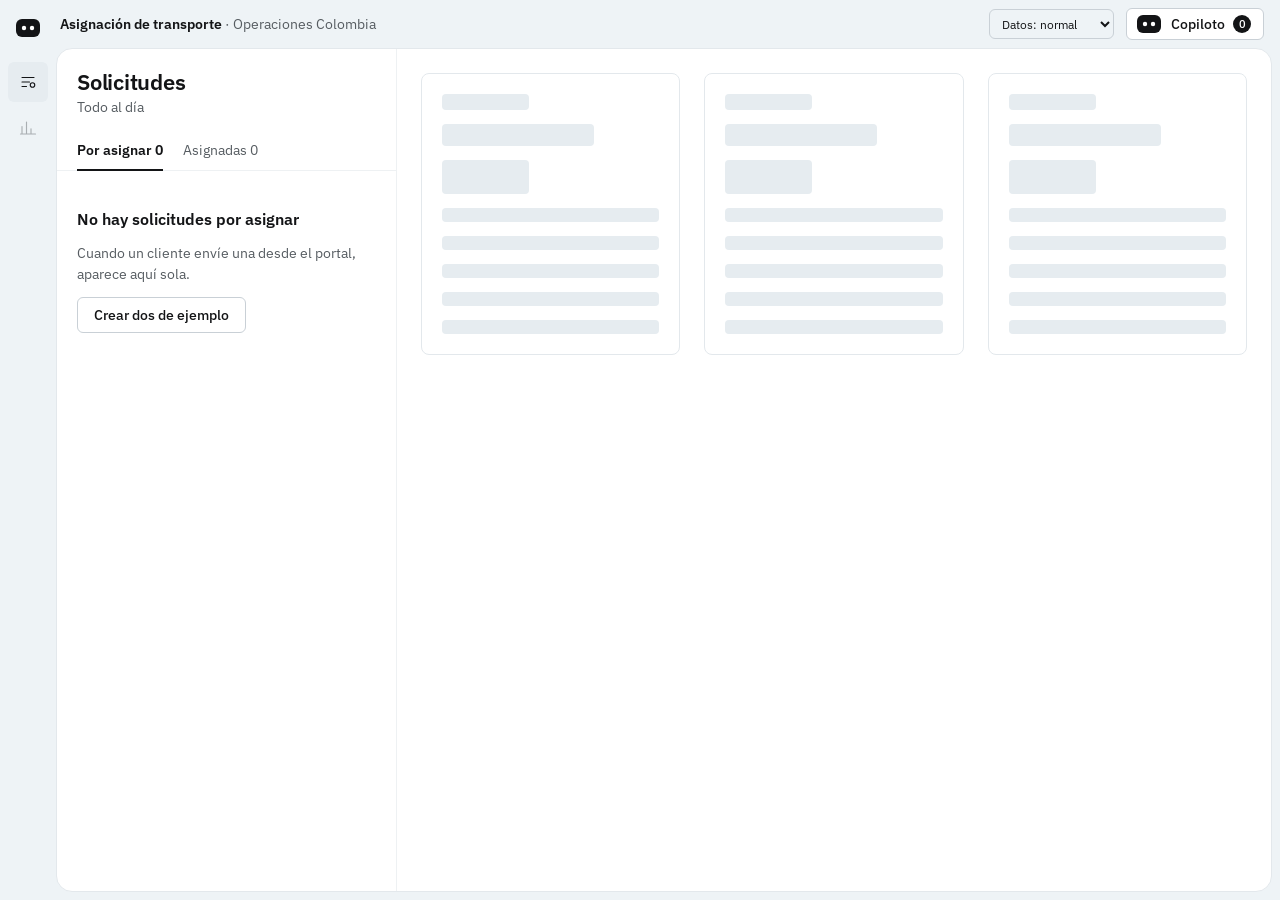
==== cosco_mvp/web/index.html @ 4a53ce40 "feat(dashboard+portal): portal del cliente, bandeja de solicitudes y dashboard rediseñado - Portal d" ====
<!doctype html>
<html lang="es">
<head>
<meta charset="utf-8">
<meta name="viewport" content="width=device-width, initial-scale=1">
<title>Asignación de transporte</title>
<link rel="preconnect" href="https://fonts.googleapis.com">
<link rel="preconnect" href="https://fonts.gstatic.com" crossorigin>
<link href="https://fonts.googleapis.com/css2?family=IBM+Plex+Sans:wght@400;500;600&display=swap" rel="stylesheet">
<link rel="stylesheet" href="css/app.css">
</head>
<body>
<div class="app">
  <nav class="rail" aria-label="Pantallas">
    <svg class="mark" width="28" height="28" viewBox="0 0 28 28" role="img" aria-label="Copiloto de asignación">
      <rect x="2" y="5" width="24" height="18" rx="6" fill="#131416"/><circle cx="10" cy="14" r="2.2" fill="#fff"/><circle cx="18" cy="14" r="2.2" fill="#fff"/>
    </svg>
    <a href="/" data-tip="Solicitudes" aria-label="Solicitudes" aria-current="page">
      <svg viewBox="0 0 24 24"><path d="M4 6h16M4 12h10M4 18h6"/><circle cx="18" cy="16" r="3"/></svg></a>
    <a href="#" data-tip="Gerencia (siguiente entrega)" aria-label="Gerencia, siguiente entrega" aria-disabled="true" tabindex="-1" style="opacity:.45;pointer-events:none">
      <svg viewBox="0 0 24 24"><path d="M4 20V10M10 20V4M16 20v-7M22 20H2"/></svg></a>
  </nav>

  <div class="main">
    <header class="topbar">
      <span class="crumb"><strong>Asignación de transporte</strong> · Operaciones Colombia</span>
      <span class="grow"></span>
      <label class="sr-only" for="estado-datos">Estado de los datos</label>
      <select id="estado-datos" title="Para probar cómo se ve cada estado">
        <option value="normal">Datos: normal</option><option value="cargando">Datos: cargando</option>
        <option value="vacio">Datos: vacío</option><option value="error">Datos: error</option>
      </select>
      <button class="copiloto-btn" id="abrir-copiloto" aria-expanded="false" aria-controls="panel-copiloto">
        <svg class="av" width="22" height="22" data-estado="reposo" viewBox="0 0 28 28" aria-hidden="true"><rect class="cuerpo" x="2" y="5" width="24" height="18" rx="6"/><circle class="dos" cx="10" cy="14" r="2.2"/><circle class="dos" cx="18" cy="14" r="2.2"/></svg>
        Copiloto <span class="dot-n" id="n-alertas" hidden>0</span>
      </button>
    </header>
    <div class="sheet" id="sheet" data-vista="lista">
      <section class="lista" aria-label="Solicitudes" id="lista"></section>
      <main class="detalle" id="detalle" aria-live="polite"></main>
    </div>
  </div>
</div>

<div class="scrim" id="scrim"></div>
<aside class="cajon" id="cajon" aria-label="Detalle de la opción" data-open="false"></aside>

<aside class="panel-copiloto" id="panel-copiloto" aria-label="Copiloto" data-open="false">
  <div class="pc-head">
    <svg class="av" id="av-panel" data-estado="reposo" viewBox="0 0 28 28" aria-hidden="true"><rect class="cuerpo" x="2" y="5" width="24" height="18" rx="6"/><circle cx="10" cy="14" r="2.2"/><circle cx="18" cy="14" r="2.2"/><circle class="tres" cx="14" cy="14" r="2.2"/></svg>
    <div><h2>Copiloto</h2><div class="sub" id="av-estado-txt">En reposo. Explica y simula; no asigna.</div></div>
    <button class="x" id="cerrar-copiloto" aria-label="Cerrar Copiloto"><svg viewBox="0 0 16 16" width="14" height="14" aria-hidden="true" fill="none" stroke="currentColor" stroke-width="1.6" stroke-linecap="round"><path d="M3 3l10 10M13 3L3 13"/></svg></button>
  </div>
  <div class="pc-body" id="pc-body"></div>
  <div class="pc-foot">
    <div class="preguntas" id="pc-sugeridas"></div>
    <form id="pc-form"><input type="text" id="pc-input" placeholder="Pregunta o pega el correo del cliente" aria-label="Pregunta al Copiloto" autocomplete="off"><button class="btn primary" type="submit">Enviar</button></form>
  </div>
</aside>

<dialog id="dlg-elegir">
  <form method="dialog" id="form-elegir">
    <h2 id="elegir-titulo">Elegir proveedor</h2>
    <p class="muted" id="elegir-resumen"></p>
    <div><label for="elegir-motivo">Motivo <span id="elegir-oblig"></span></label>
    <textarea id="elegir-motivo" rows="3"></textarea></div>
    <div class="err" id="elegir-err" role="alert"></div>
    <div class="dialog-btns"><button class="btn" type="button" id="elegir-cancelar">Cancelar</button><button class="btn primary" type="submit" id="elegir-ok">Confirmar asignación</button></div>
  </form>
</dialog>

<script type="module" src="js/main.js"></script>
</body>
</html>
---- cosco_mvp/web/css/app.css ----
/* Dashboard del equipo logístico · "framed sheet" (tokens.css).
   Rejilla: riel 56 | hoja inset 8 a derecha y abajo. Dentro de la hoja: lista 340 | detalle fluido.
   Detalle: un solo gutter de 24; las 3 opciones son repeat(3, 1fr), así 3 x w + 2 x 24 = ancho del detalle. */
@import url("tokens.css");
.pasos li[data-estado="actual"] i { box-shadow: none; width: 12px; height: 12px; }

.app { display: grid; grid-template-columns: 56px minmax(0, 1fr); height: 100vh; overflow: hidden; }
.rail { display: flex; flex-direction: column; align-items: center; padding: 14px 0; gap: 6px; }
.rail .mark { margin-bottom: 14px; }
.rail a { width: 40px; height: 40px; display: grid; place-items: center; border-radius: var(--radius-control); color: var(--muted); position: relative; }
.rail a:hover { background: var(--active); color: var(--text); }
.rail a[aria-current="page"] { background: var(--active); color: var(--text); }
.rail a svg { width: 18px; height: 18px; stroke: currentColor; fill: none; stroke-width: 1.5; stroke-linecap: round; stroke-linejoin: round; }
.rail a::after { content: attr(data-tip); position: absolute; left: 48px; background: var(--text); color: #fff; font-size: 12px; padding: 4px 8px; border-radius: 4px; white-space: nowrap; opacity: 0; pointer-events: none; transition: opacity 120ms; z-index: 50; }
.rail a:hover::after, .rail a:focus-visible::after { opacity: 1; }
.rail .push { margin-top: auto; }

.main { display: grid; grid-template-rows: 48px minmax(0, 1fr); min-width: 0; padding-right: 8px; padding-bottom: 8px; }
.topbar { display: flex; align-items: center; gap: 12px; padding: 0 8px 0 4px; }
.topbar .crumb { color: var(--muted); }
.topbar .crumb strong { color: var(--text); font-weight: 600; }
.topbar .grow { flex: 1; }
.topbar select { width: auto; height: 30px; font-size: 12px; padding: 0 8px; background: transparent; }
.copiloto-btn { display: inline-flex; align-items: center; gap: 8px; height: 32px; padding: 0 12px 0 8px; border: 1px solid var(--control); border-radius: var(--radius-control); background: var(--surface); font-weight: 500; }
.copiloto-btn:hover { background: var(--raised); }
.dot-n { min-width: 18px; height: 18px; padding: 0 5px; border-radius: 9px; background: var(--text); color: #fff; font-size: 11px; font-weight: 500; display: grid; place-items: center; }

.sheet { background: var(--surface); border: 1px solid var(--border); border-radius: var(--radius-sheet); display: grid; grid-template-columns: 340px minmax(0, 1fr); overflow: hidden; min-height: 0; }

/* ---------- lista de solicitudes ---------- */
.lista { border-right: 1px solid var(--rule); display: grid; grid-template-rows: auto minmax(0, 1fr); min-height: 0; }
.lista-head { padding: 20px 20px 0; }
.lista-head h2 { font-size: 22px; font-weight: 600; letter-spacing: -0.01em; line-height: 1.2; }
.lista-head p { color: var(--muted); margin-top: 2px; }
.tabs { display: flex; gap: 20px; border-bottom: 1px solid var(--rule); margin-top: 14px; padding: 0 20px; }
.tabs button { background: none; border: 0; border-bottom: 2px solid transparent; padding: 8px 0; margin-bottom: -1px; color: var(--muted); }
.tabs button[aria-selected="true"] { color: var(--text); font-weight: 600; border-bottom-color: var(--text); }
.filas { overflow-y: auto; padding: 4px 0 12px; }
.fila-sol {
  display: grid; gap: 2px; width: 100%; text-align: left; padding: 14px 20px; border: 0; background: none; border-left: 2px solid transparent; position: relative;
}
.fila-sol:hover { background: var(--raised); }
.fila-sol[aria-current="true"] { background: var(--active); border-left-color: var(--accent); }
.fila-sol .l1 { display: flex; justify-content: space-between; gap: 8px; font-weight: 600; }
.fila-sol .l1 time { font-weight: 400; color: var(--faint); font-size: 12px; white-space: nowrap; }
.fila-sol .l2 { color: var(--muted); font-size: 13px; white-space: nowrap; overflow: hidden; text-overflow: ellipsis; }
.fila-sol .l3 { display: flex; gap: 8px; align-items: center; margin-top: 4px; font-size: 12px; color: var(--faint); }
.marca { display: inline-flex; align-items: center; gap: 6px; font-size: 12px; font-weight: 500; }
.marca i { width: 8px; height: 8px; border-radius: 50%; background: var(--control); display: block; }
.marca[data-e="Recibida"] i { background: var(--accent); }
.marca[data-e="Recibida"] { color: var(--accent-deep); }
.marca[data-e="En análisis"] i { background: var(--faint); }
.marca[data-e="Asignada"] i { background: var(--ok); }
.marca[data-e="Asignada"] { color: var(--ok); }
.nueva { background: var(--accent); color: #fff; font-size: 11px; font-weight: 500; padding: 0 7px; border-radius: 9px; }
.lista-vacia { padding: 32px 20px; display: grid; gap: 12px; justify-items: start; color: var(--muted); }
.lista-vacia h2 { font-size: 16px; color: var(--text); font-weight: 600; }

/* ---------- detalle ---------- */
.detalle { overflow-y: auto; min-width: 0; }
.detalle-in { padding: 24px; display: grid; grid-template-columns: minmax(0, 1fr); gap: var(--gap); align-content: start; max-width: 1180px; }
.d-head { display: flex; justify-content: space-between; gap: 16px; align-items: flex-start; flex-wrap: wrap; }
.d-head .crumb { color: var(--muted); font-size: 14px; }
.d-head h1 { font-size: 22px; font-weight: 600; letter-spacing: -0.01em; line-height: 1.25; margin-top: 2px; }
.hechos { display: flex; gap: 6px 20px; flex-wrap: wrap; color: var(--muted); }
.hechos b { color: var(--text); font-weight: 500; }
.hallazgo { font-size: 16px; line-height: 1.5; max-width: 74ch; }
.hallazgo strong { font-weight: 600; }

.aviso { display: flex; gap: 16px; align-items: center; justify-content: space-between; padding: 12px 16px; border-radius: var(--radius); background: var(--accent-tint); flex-wrap: wrap; }
.aviso.ok { background: var(--ok-bg); }

.cards { display: grid; grid-template-columns: repeat(3, minmax(0, 1fr)); gap: var(--gap); align-items: stretch; }
.card { background: var(--surface); border: 1px solid var(--border); border-radius: var(--radius); display: grid; grid-template-rows: subgrid; grid-row: span 5; row-gap: 0; min-width: 0; }
.card[data-reco="true"] { border-color: var(--accent); box-shadow: inset 0 0 0 1px var(--accent); }
.card[data-sel="true"] { background: var(--accent-tint); }
.c-top { padding: 20px 20px 0; display: grid; gap: 4px; align-content: start; }
.c-est { display: flex; align-items: center; gap: 8px; font-size: 13px; font-weight: 600; color: var(--muted); }
.c-est svg { width: 18px; height: 18px; stroke: currentColor; fill: none; stroke-width: 1.6; stroke-linecap: round; stroke-linejoin: round; }
.c-reco { margin-left: auto; font-size: 12px; font-weight: 500; color: var(--accent-deep); background: var(--accent-tint); padding: 1px 10px; border-radius: 11px; }
.c-prov { font-size: 18px; font-weight: 600; line-height: 1.3; margin-top: 6px; }
.c-exito { padding: 8px 20px 0; display: flex; align-items: baseline; gap: 12px; flex-wrap: wrap; }
.c-exito .big { font-size: 36px; letter-spacing: -0.02em; line-height: 1.1; }
.c-exito .big small { font-size: 14px; color: var(--muted); letter-spacing: 0; margin-left: 4px; }
.c-num { padding: 16px 20px 0; display: grid; gap: 8px; align-content: start; }
.c-num div { display: flex; justify-content: space-between; gap: 12px; }
.c-num span { color: var(--muted); }
.c-num b { font-weight: 500; text-align: right; }
.c-num b small { font-weight: 400; color: var(--faint); }
.c-razon { padding: 16px 20px 0; display: grid; gap: 8px; align-content: start; }
.c-razon p { font-size: 13px; line-height: 1.45; }
.c-razon p span { color: var(--muted); display: block; font-size: 12px; margin-bottom: 1px; }
.c-acc { padding: 20px; display: flex; gap: 8px; align-content: end; align-items: end; }
.c-acc .btn { flex: 1; }

/* ---------- desplegables ---------- */
.mas { display: grid; gap: 8px; }
details.d { border: 1px solid var(--border); border-radius: var(--radius); background: var(--surface); }
details.d > summary { list-style: none; padding: 14px 20px; display: flex; justify-content: space-between; align-items: center; gap: 12px; cursor: pointer; font-weight: 500; }
details.d > summary::-webkit-details-marker { display: none; }
details.d > summary::after { content: ""; width: 8px; height: 8px; border-right: 1.5px solid var(--muted); border-bottom: 1.5px solid var(--muted); transform: rotate(45deg); margin-top: -4px; transition: transform 150ms var(--ease); flex: none; }
details.d[open] > summary::after { transform: rotate(-135deg); margin-top: 4px; }
details.d > summary:hover { background: var(--raised); border-radius: var(--radius); }
details.d > summary .sub { color: var(--muted); font-weight: 400; margin-left: 8px; }
.d-body { padding: 4px 20px 20px; display: grid; gap: 16px; }
.campos { display: grid; grid-template-columns: repeat(auto-fit, minmax(150px, 1fr)); gap: 16px; }
.campos > div { display: grid; gap: 6px; align-content: start; }
.criterios { display: grid; gap: 12px; }
.criterios .fila { display: flex; gap: 8px; flex-wrap: wrap; align-items: center; }
.criterios .lbl { width: 140px; flex: none; font-size: 13px; color: var(--muted); }
.chip { display: inline-flex; align-items: center; gap: 8px; height: 32px; padding: 0 12px; border-radius: 16px; border: 1px solid var(--control); background: var(--surface); }
.chip:hover { background: var(--raised); }
.chip[data-estado="prefiero"] { background: var(--accent-tint); border-color: var(--accent); }
.chip[data-estado="exijo"] { background: var(--text); border-color: var(--text); color: #fff; }
.chip .estado { font-size: 12px; opacity: .8; }
.chip.fijo { background: var(--raised); border-style: dashed; cursor: default; color: var(--muted); }
.chip.fijo svg { width: 12px; height: 12px; stroke: currentColor; fill: none; stroke-width: 1.6; }
.chip.excluido { background: var(--bad-bg); border-color: transparent; color: var(--bad); }
.param { width: 120px; height: 32px; }
.pesos-line { display: flex; height: 8px; border-radius: 4px; overflow: hidden; gap: 2px; width: 100%; max-width: 360px; }
.pesos-line i { display: block; background: var(--accent); }
.explica { font-size: 13px; color: var(--muted); border-left: 2px solid var(--control); padding-left: 12px; }

.descartados { list-style: none; padding: 0; display: grid; }
.descartados li { display: grid; grid-template-columns: 220px 130px 1fr; gap: 12px; padding: 10px 0; border-top: 1px solid var(--rule); align-items: baseline; }
.descartados li:first-child { border-top: 0; }
.etapa { font-size: 12px; color: var(--muted); }

.tabla { width: 100%; border-collapse: collapse; }
.tabla th { text-align: left; font-weight: 400; font-size: 12px; color: var(--muted); padding: 8px 12px 8px 0; }
.tabla td { padding: 10px 12px 10px 0; border-top: 1px solid var(--rule); vertical-align: top; }
.tabla th.r, .tabla td.r { text-align: right; padding-right: 0; padding-left: 12px; }

.contrib { display: grid; gap: 12px; }
.contrib .fila { display: grid; grid-template-columns: 170px 1fr; gap: 12px; align-items: center; }
.contrib .k { color: var(--muted); font-size: 13px; }
.barras { display: grid; gap: 4px; }
.barra { display: grid; grid-template-columns: 1fr 44px; gap: 8px; align-items: center; }
.barra .track { height: 8px; background: var(--active); border-radius: 4px; overflow: hidden; display: block; }
.barra .fill { display: block; height: 100%; background: var(--accent); }
.barra[data-i="1"] .fill { background: var(--faint); }
.barra[data-i="2"] .fill { background: var(--control); }
.barra .n { text-align: right; font-size: 12px; }
.leyenda { display: flex; gap: 16px; font-size: 12px; color: var(--muted); flex-wrap: wrap; }
.leyenda i { display: inline-block; width: 10px; height: 10px; border-radius: 2px; margin-right: 6px; vertical-align: -1px; }
.dif { display: grid; gap: 6px; }
.dif .d { display: grid; grid-template-columns: 170px 1fr 70px; gap: 12px; align-items: center; font-size: 13px; }
.dif .eje { position: relative; height: 8px; background: var(--active); border-radius: 4px; }
.dif .eje::before { content: ""; position: absolute; left: 50%; top: -2px; bottom: -2px; width: 1px; background: var(--muted); }
.dif .eje i { position: absolute; top: 0; height: 100%; background: var(--text); border-radius: 2px; }
.dos { display: grid; grid-template-columns: 1fr 1fr; gap: var(--gap); align-items: start; }
.scatter text { font: 11px var(--font); fill: var(--muted); }
.scatter .pt-lbl { fill: var(--text); }
.carta { width: 100%; height: auto; display: block; }
.carta text { font: 11px var(--font); fill: var(--muted); }
.fuera-lbl { font-weight: 500; fill: var(--bad) !important; }
.kv { display: grid; grid-template-columns: 1fr auto; gap: 6px 16px; }
.kv dt { color: var(--muted); } .kv dd { margin: 0; text-align: right; }
.lista-simple { padding-left: 18px; margin: 0; } .lista-simple li { margin: 3px 0; }
.sub-h { font-size: 14px; font-weight: 600; margin-bottom: 6px; }

.vacio { padding: 56px 24px; display: grid; gap: 8px; justify-items: center; text-align: center; color: var(--muted); }
.vacio h1, .vacio h2, .vacio h3 { font-size: 18px; font-weight: 600; color: var(--text); }
.sk { background: var(--active); border-radius: 4px; animation: sk 1.2s ease-in-out infinite; }
@keyframes sk { 0%, 100% { opacity: .5; } 50% { opacity: 1; } }
.card.sk-card { padding: 20px; display: grid; gap: 14px; align-content: start; grid-template-rows: none; grid-row: auto; }

/* ---------- cajón de detalle de una opción ---------- */
.cajon { position: fixed; top: 0; right: 0; bottom: 0; width: min(560px, 100vw); background: var(--surface); border-left: 1px solid var(--border); z-index: 40; display: none; grid-template-rows: auto minmax(0, 1fr) auto; }
.cajon[data-open="true"] { display: grid; }
.cajon-head { padding: 20px 24px 16px; border-bottom: 1px solid var(--rule); display: flex; justify-content: space-between; gap: 16px; align-items: flex-start; }
.cajon-head h2 { font-size: 20px; font-weight: 600; line-height: 1.25; }
.cajon-body { overflow-y: auto; padding: 8px 24px 24px; display: grid; gap: 24px; align-content: start; }
.cajon-foot { padding: 16px 24px; border-top: 1px solid var(--rule); display: flex; gap: 8px; justify-content: flex-end; }
.cajon h3 { font-size: 14px; font-weight: 600; margin: 16px 0 8px; }
.factores { list-style: none; padding: 0; }
.factores li { display: grid; grid-template-columns: 160px 1fr; gap: 12px; padding: 10px 0; border-top: 1px solid var(--rule); }
.factores li:first-child { border-top: 0; }
.factores .k { color: var(--muted); }
.factores .sub { display: block; font-size: 12px; color: var(--faint); }
.dato-inc { font-size: 11px; background: var(--warn-bg); color: var(--warn); padding: 0 6px; border-radius: 3px; margin-left: 6px; white-space: nowrap; }
.medidor { display: flex; gap: 3px; margin-top: 4px; }
.medidor i { width: 12px; height: 8px; border-radius: 2px; background: var(--active); }
.medidor i.on { background: var(--faint); }
.medidor i.pide { background: var(--accent); }
.scrim { position: fixed; inset: 0; background: rgba(19, 20, 22, .28); z-index: 35; display: none; }
.scrim[data-open="true"] { display: block; }

/* ---------- Copiloto ---------- */
.panel-copiloto { position: fixed; top: 0; right: 0; bottom: 0; width: 400px; max-width: 100vw; background: var(--surface); border-left: 1px solid var(--border); display: none; grid-template-rows: auto minmax(0, 1fr) auto; z-index: 45; }
.panel-copiloto[data-open="true"] { display: grid; }
.pc-head { display: flex; align-items: center; gap: 12px; padding: 16px 20px; border-bottom: 1px solid var(--rule); }
.pc-head h2 { font-size: 16px; font-weight: 600; }
.pc-head .sub { font-size: 12px; color: var(--muted); }
.pc-head .x { margin-left: auto; background: none; border: 0; width: 32px; height: 32px; border-radius: 6px; color: var(--muted); display: grid; place-items: center; }
.pc-head .x:hover { background: var(--active); }
.pc-body { overflow: auto; padding: 16px 20px; display: grid; gap: 16px; align-content: start; }
.msg { display: grid; gap: 6px; }
.msg.yo { justify-items: end; }
.msg.yo p { background: var(--active); padding: 8px 12px; border-radius: 12px 12px 2px 12px; max-width: 90%; }
.msg .fuente { font-size: 12px; color: var(--muted); }
.msg .nota { font-size: 12px; color: var(--accent-deep); }
.msg .accion { justify-self: start; }
.pc-foot { border-top: 1px solid var(--rule); padding: 12px 20px 16px; display: grid; gap: 10px; }
.pc-foot form { display: flex; gap: 8px; }
.preguntas { display: flex; flex-wrap: wrap; gap: 6px; }
.preg { height: 28px; padding: 0 12px; border-radius: 14px; border: 1px solid var(--control); background: var(--surface); font-size: 12px; display: inline-flex; align-items: center; gap: 6px; }
.preg:hover { background: var(--raised); }
.chips-fuente { display: grid; gap: 8px; }
.chips-fuente div { display: flex; gap: 10px; align-items: baseline; font-size: 13px; }
.chips-fuente .chipf { background: var(--active); padding: 0 10px; border-radius: 10px; font-size: 12px; white-space: nowrap; }
.chips-fuente q { color: var(--muted); font-size: 12px; }
.av { width: 28px; height: 28px; flex: none; }
.av rect.cuerpo { fill: var(--text); }
.av circle { fill: #fff; transition: transform 200ms var(--ease); }
.av .tres { display: none; }
.av[data-estado="pensando"] .dos { display: none; }
.av[data-estado="pensando"] .tres { display: inline; }
.av[data-estado="pensando"] circle { animation: pulso 1s infinite; }
.av[data-estado="alerta"] rect.cuerpo { fill: var(--warn); }
.av[data-estado="no_sabe"] rect.cuerpo { fill: var(--faint); }
.av[data-estado="no_sabe"] circle { transform: translateY(2px); }
@keyframes pulso { 0%, 100% { opacity: .35; } 50% { opacity: 1; } }

dialog { border: 1px solid var(--border); border-radius: 12px; padding: 0; width: min(520px, calc(100vw - 32px)); color: var(--text); }
dialog::backdrop { background: rgba(19, 20, 22, .35); }
dialog form { padding: 24px; display: grid; gap: 14px; }
dialog h2 { font-size: 20px; font-weight: 600; }
.err { color: var(--bad); font-size: 13px; min-height: 18px; }
.dialog-btns { display: flex; justify-content: flex-end; gap: 8px; }

/* ---------- pantallas angostas: una región a la vez ---------- */
.volver { display: none; }
@media (max-width: 1100px) {
  .cards { grid-template-columns: 1fr; }
  .card { grid-row: auto; grid-template-rows: none; }
  .dos { grid-template-columns: 1fr; }
}
@media (max-width: 860px) {
  .app { grid-template-columns: 1fr; }
  .rail { display: none; }
  .main { padding: 0; }
  .sheet { grid-template-columns: minmax(0, 1fr); border-radius: 0; border-left: 0; border-right: 0; }
  .sheet[data-vista="detalle"] .lista, .sheet[data-vista="lista"] .detalle { display: none; }
  .volver { display: inline-flex; }
  .detalle-in { padding: 20px; }
  .topbar { padding: 0 16px; }
  .topbar .crumb { overflow: hidden; text-overflow: ellipsis; white-space: nowrap; min-width: 0; flex: 1; }
  .topbar .grow { display: none; }
  .topbar select { max-width: 112px; }
  .descartados li { grid-template-columns: 1fr; gap: 2px; }
  .contrib .fila, .dif .d, .factores li { grid-template-columns: 1fr; gap: 4px; }
  .criterios .lbl { width: 100%; }
}
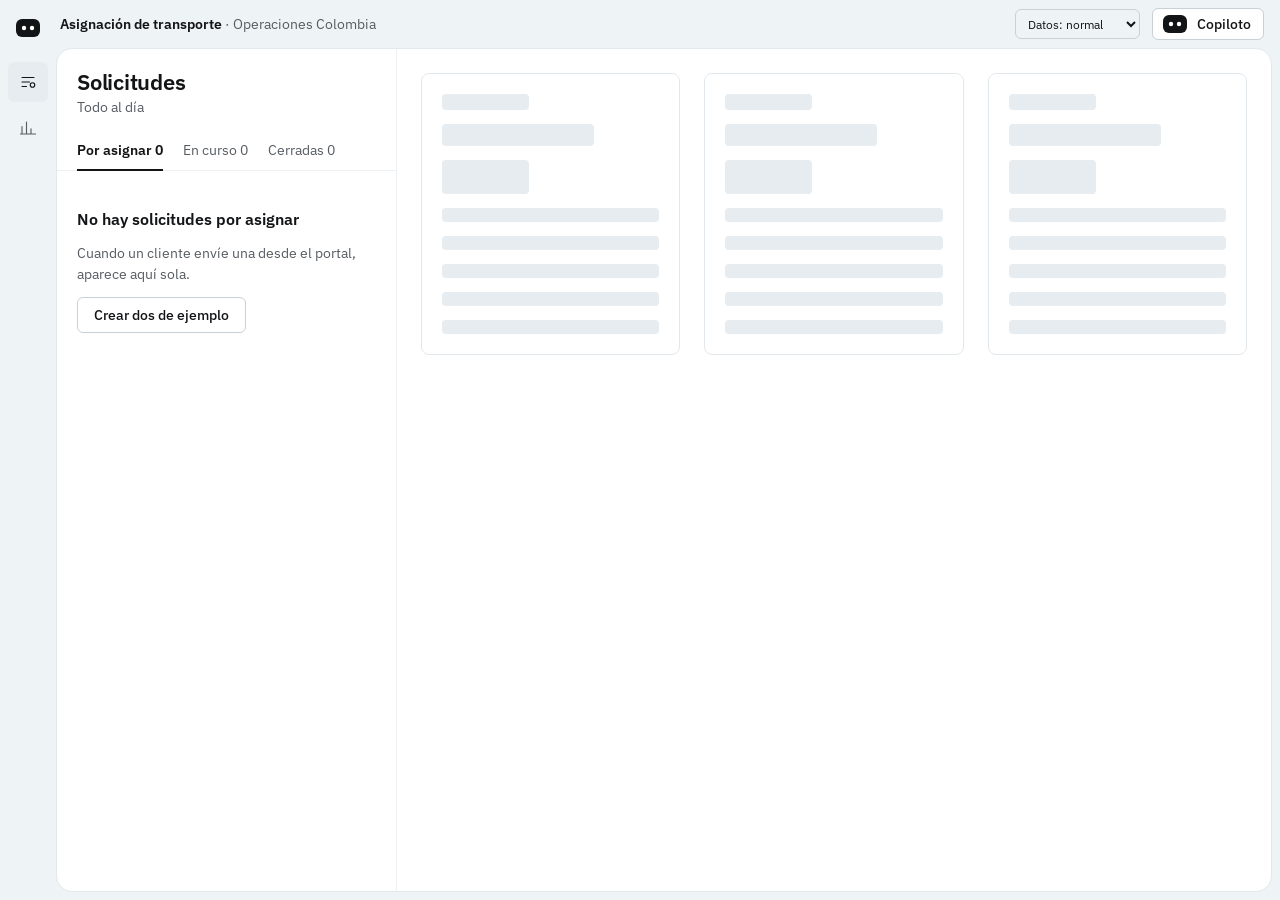
==== commit 665d9412: "feat(dashboard): tableros de Gerencia y cierre del servicio - Gerencia (#gerencia, GET /api/gerencia" ====
--- a/cosco_mvp/web/index.html
+++ b/cosco_mvp/web/index.html
@@ -15,15 +15,16 @@
     <svg class="mark" width="28" height="28" viewBox="0 0 28 28" role="img" aria-label="Copiloto de asignación">
       <rect x="2" y="5" width="24" height="18" rx="6" fill="#131416"/><circle cx="10" cy="14" r="2.2" fill="#fff"/><circle cx="18" cy="14" r="2.2" fill="#fff"/>
     </svg>
-    <a href="/" data-tip="Solicitudes" aria-label="Solicitudes" aria-current="page">
+    <a href="#solicitudes" data-tip="Solicitudes" aria-label="Solicitudes" data-ruta="solicitudes" aria-current="page">
       <svg viewBox="0 0 24 24"><path d="M4 6h16M4 12h10M4 18h6"/><circle cx="18" cy="16" r="3"/></svg></a>
-    <a href="#" data-tip="Gerencia (siguiente entrega)" aria-label="Gerencia, siguiente entrega" aria-disabled="true" tabindex="-1" style="opacity:.45;pointer-events:none">
+    <a href="#gerencia" data-tip="Gerencia" aria-label="Gerencia" data-ruta="gerencia">
       <svg viewBox="0 0 24 24"><path d="M4 20V10M10 20V4M16 20v-7M22 20H2"/></svg></a>
   </nav>
 
   <div class="main">
     <header class="topbar">
-      <span class="crumb"><strong>Asignación de transporte</strong> · Operaciones Colombia</span>
+      <span class="crumb" id="crumb"><strong>Asignación de transporte</strong> · Operaciones Colombia</span>
+      <nav class="nav-movil" aria-label="Pantallas"><a href="#solicitudes" data-ruta="solicitudes" aria-current="page">Solicitudes</a><a href="#gerencia" data-ruta="gerencia">Gerencia</a></nav>
       <span class="grow"></span>
       <label class="sr-only" for="estado-datos">Estado de los datos</label>
       <select id="estado-datos" title="Para probar cómo se ve cada estado">
@@ -39,6 +40,7 @@
       <section class="lista" aria-label="Solicitudes" id="lista"></section>
       <main class="detalle" id="detalle" aria-live="polite"></main>
     </div>
+    <main class="sheet-ger" id="gerencia" hidden></main>
   </div>
 </div>
 
--- a/cosco_mvp/web/css/app.css
+++ b/cosco_mvp/web/css/app.css
@@ -52,6 +52,9 @@
 .marca[data-e="En análisis"] i { background: var(--faint); }
 .marca[data-e="Asignada"] i { background: var(--ok); }
 .marca[data-e="Asignada"] { color: var(--ok); }
+.marca[data-e="En tránsito"] i { background: var(--accent); }
+.marca[data-e="En tránsito"] { color: var(--accent-deep); }
+.marca[data-e="Cerrada"] i { background: var(--text); }
 .nueva { background: var(--accent); color: #fff; font-size: 11px; font-weight: 500; padding: 0 7px; border-radius: 9px; }
 .lista-vacia { padding: 32px 20px; display: grid; gap: 12px; justify-items: start; color: var(--muted); }
 .lista-vacia h2 { font-size: 16px; color: var(--text); font-weight: 600; }
@@ -229,6 +232,121 @@
 .err { color: var(--bad); font-size: 13px; min-height: 18px; }
 .dialog-btns { display: flex; justify-content: flex-end; gap: 8px; }
 
+/* ---------- servicio asignado: en tránsito y cierre ---------- */
+.servicio { border: 1px solid var(--border); border-radius: var(--radius); padding: 20px; display: grid; gap: 16px; }
+.servicio > header { display: flex; justify-content: space-between; gap: 12px; align-items: flex-start; }
+.servicio h2 { font-size: 16px; font-weight: 600; line-height: 1.3; }
+.servicio header p { font-size: 13px; margin-top: 2px; }
+.serv-acc { display: flex; gap: 8px; flex-wrap: wrap; }
+.serv-res { display: grid; gap: 6px; }
+.cierre { display: grid; grid-template-columns: minmax(0, 1fr) minmax(220px, 300px); gap: 16px 32px; }
+.cierre-campos { display: grid; grid-template-columns: repeat(2, minmax(0, 1fr)); gap: 16px 24px; align-content: start; }
+.campo-c { display: grid; gap: 6px; align-content: start; }
+.lbl-c { font-size: 13px; color: var(--muted); }
+.ayuda { font-size: 12px; color: var(--muted); }
+.ayuda.mal { color: var(--bad); }
+.seg-sn { display: inline-flex; border: 1px solid var(--control); border-radius: var(--radius-control); overflow: hidden; width: max-content; }
+.seg-sn button { height: var(--control-h); min-width: 64px; padding: 0 16px; border: 0; background: var(--surface); }
+.seg-sn button + button { border-left: 1px solid var(--control); }
+.seg-sn button:hover { background: var(--raised); }
+.seg-sn button[aria-pressed="true"] { background: var(--text); color: #fff; }
+.previsto { background: var(--raised); border-radius: var(--radius); padding: 16px; align-content: start; align-self: start; font-size: 13px; }
+.previsto .previsto-t { color: var(--text); font-weight: 600; font-size: 14px; }
+.cierre-pie { grid-column: 1 / -1; display: grid; gap: 4px; border-top: 1px solid var(--rule); padding-top: 16px; }
+
+/* ---------- Gerencia ----------
+   Misma hoja que Solicitudes. Rejilla de 12 con gutter 24: 8+4 (tendencia | quién cambió), 8+4 (tiempos | flota),
+   5+7 (precios | capacidad). 12 x w + 11 x 24 = ancho interior, así cada fila cierra en los mismos bordes. */
+[hidden] { display: none !important; }
+.sheet-ger { background: var(--surface); border: 1px solid var(--border); border-radius: var(--radius-sheet); overflow-y: auto; min-height: 0; }
+.ger-in { padding: 24px; display: grid; gap: var(--gap); max-width: 1440px; }
+.ger-head { display: flex; justify-content: space-between; gap: 16px 24px; align-items: flex-start; flex-wrap: wrap; }
+.ger-head > div:first-child { display: grid; gap: 6px; max-width: 74ch; }
+.ger-head h1 { font-size: 22px; font-weight: 600; letter-spacing: -0.01em; line-height: 1.25; }
+.ger-head .fresco { font-size: 13px; }
+.filtros { display: flex; gap: 12px; flex-wrap: wrap; }
+.filtro { display: grid; gap: 4px; }
+.filtro select { width: auto; min-width: 170px; }
+.ger-grid { display: grid; grid-template-columns: repeat(12, minmax(0, 1fr)); gap: var(--gap); align-items: stretch; transition: opacity 150ms var(--ease); }
+.bloque { border: 1px solid var(--border); border-radius: var(--radius); padding: 20px; display: grid; gap: 16px; align-content: start; min-width: 0; }
+.bloque > header { display: flex; justify-content: space-between; gap: 8px 16px; align-items: flex-start; flex-wrap: wrap; }
+.bloque h2 { font-size: 16px; font-weight: 600; line-height: 1.3; }
+.bloque header p { font-size: 13px; margin-top: 2px; }
+.b-kpi { grid-column: span 12; padding: 0; gap: 0; }
+.b-tend, .b-tiem { grid-column: span 8; }
+.b-camb, .b-flota { grid-column: span 4; }
+.b-prec { grid-column: span 5; }
+.b-cap { grid-column: span 7; }
+.nota-g { font-size: 12px; }
+.vacio-b { border: 1px dashed var(--control); border-radius: var(--radius); padding: 10px 14px; color: var(--muted); }
+
+.kpis { display: grid; grid-template-columns: repeat(6, minmax(0, 1fr)); }
+.kpis > div { padding: 16px 20px; display: grid; gap: 2px; align-content: start; border-left: 1px solid var(--rule); }
+.kpis > div:first-child { border-left: 0; }
+.kpi-k { font-size: 13px; color: var(--muted); }
+.kpi-v { font-size: 24px; font-weight: 400; letter-spacing: -0.01em; line-height: 1.3; }
+.kpi-v small { font-size: 14px; color: var(--muted); }
+.kpi-d { font-size: 13px; color: var(--muted); }
+.kpi-d[data-s="bien"] { color: var(--ok); }
+.kpi-d[data-s="mal"] { color: var(--bad); }
+.kpi-nota { font-size: 12px; color: var(--muted); padding: 10px 20px 12px; border-top: 1px solid var(--rule); }
+
+.camb { list-style: none; padding: 0; display: grid; }
+.camb li + li { border-top: 1px solid var(--rule); }
+.camb button { width: 100%; display: flex; justify-content: space-between; align-items: center; gap: 12px; padding: 9px 8px; margin: 0 -8px; width: calc(100% + 16px); border: 0; background: none; border-radius: var(--radius-control); text-align: left; }
+.camb button:hover { background: var(--raised); }
+.camb button[aria-pressed="true"] { background: var(--accent-tint); }
+.camb .n { display: grid; font-weight: 500; }
+.camb small, .barlist small, .matriz small { font-weight: 400; font-size: 12px; color: var(--muted); }
+.camb .kpi-d { white-space: nowrap; font-variant-numeric: tabular-nums; }
+
+.tabla-marco { overflow-x: auto; }
+.rango-h { width: 30%; min-width: 140px; padding-left: 16px !important; }
+.rango-c { padding-left: 16px !important; }
+.b-tiem .tabla td, .b-tiem .tabla th { white-space: nowrap; }
+.b-tiem .tabla td:first-child { white-space: normal; }
+.rango-c { vertical-align: middle !important; }
+.rango { position: relative; display: block; height: 10px; background: var(--raised); border-radius: 5px; }
+.rango i { position: absolute; top: 0; bottom: 0; background: var(--accent); border-radius: 5px; opacity: .75; }
+.rango b { position: absolute; top: -3px; bottom: -3px; width: 2px; margin-left: -1px; background: var(--text); }
+.leyenda i.tick { width: 2px; height: 12px; background: var(--text); border-radius: 0; vertical-align: -2px; }
+
+.barlist { list-style: none; padding: 0; display: grid; gap: 2px; }
+.barlist li { display: grid; grid-template-columns: minmax(96px, 150px) minmax(40px, 1fr) 92px 52px; gap: 12px; align-items: center; min-height: 28px; }
+.barlist .n { display: grid; line-height: 1.3; min-width: 0; overflow: hidden; text-overflow: ellipsis; white-space: nowrap; }
+.barlist .track { height: 8px; background: var(--raised); border-radius: 4px; overflow: hidden; display: block; }
+.barlist .track i { display: block; height: 100%; background: var(--accent); }
+.barlist .track i[data-s="mal"] { background: var(--bad); }
+.barlist .v { text-align: right; white-space: nowrap; }
+.barlist .s { text-align: right; font-size: 12px; color: var(--muted); }
+.barlist .s[data-s="mal"] { color: var(--bad); }
+.barlist.flota li { grid-template-columns: minmax(110px, 1.2fr) minmax(40px, 1fr) 76px; min-height: 40px; }
+.matriz td.tot { background: none; font-weight: 600; }
+.matriz tfoot th, .matriz tfoot td { padding-top: 6px; }
+.sub-bloque { border-top: 1px solid var(--rule); padding-top: 16px; display: grid; gap: 8px; }
+.sub-bloque .sub-h { margin: 0; }
+
+.matriz { border-collapse: separate; border-spacing: 3px; font-size: 13px; }
+.matriz th { font-weight: 400; color: var(--muted); font-size: 11px; text-align: center; line-height: 1.25; padding: 0 0 4px; }
+.matriz thead th span { display: block; }
+.matriz thead th.fin { color: var(--text); }
+.matriz th[scope="row"] { text-align: left; font-size: 13px; color: var(--text); padding: 0 10px 0 0; white-space: nowrap; position: sticky; left: 0; background: var(--surface); display: grid; }
+.matriz thead th:first-child { text-align: left; position: sticky; left: 0; background: var(--surface); }
+.matriz td { width: 36px; min-width: 36px; height: 32px; text-align: center; border-radius: 4px; font-variant-numeric: tabular-nums; background: rgb(27 108 128 / var(--p, .12)); color: var(--text); }
+.matriz td[data-c="osc"] { color: #fff; }
+.matriz td[data-c="bajo"] { background: var(--bad-bg); color: var(--bad); font-weight: 500; }
+
+@media (max-width: 1100px) {
+  .b-tend, .b-camb, .b-tiem, .b-flota, .b-prec, .b-cap { grid-column: span 12; }
+  .kpis { grid-template-columns: repeat(3, minmax(0, 1fr)); }
+  .kpis > div:nth-child(4) { border-left: 0; }
+  .kpis > div:nth-child(n+4) { border-top: 1px solid var(--rule); }
+}
+
+.nav-movil { display: none; gap: 4px; }
+.nav-movil a { padding: 6px 10px; border-radius: var(--radius-control); color: var(--muted); text-decoration: none; font-weight: 500; }
+.nav-movil a[aria-current="page"] { background: var(--active); color: var(--text); }
+
 /* ---------- pantallas angostas: una región a la vez ---------- */
 .volver { display: none; }
 @media (max-width: 1100px) {
@@ -247,8 +365,27 @@
   .topbar { padding: 0 16px; }
   .topbar .crumb { overflow: hidden; text-overflow: ellipsis; white-space: nowrap; min-width: 0; flex: 1; }
   .topbar .grow { display: none; }
-  .topbar select { max-width: 112px; }
+  .topbar select { display: none; }
   .descartados li { grid-template-columns: 1fr; gap: 2px; }
   .contrib .fila, .dif .d, .factores li { grid-template-columns: 1fr; gap: 4px; }
   .criterios .lbl { width: 100%; }
+  .nav-movil { display: flex; }
+  .cierre, .cierre-campos { grid-template-columns: 1fr; }
+  .b-tiem .tabla td:first-child { white-space: nowrap; }
+  .topbar .crumb { display: none; }
+  .sheet-ger { border-radius: 0; border-left: 0; border-right: 0; }
+  .ger-in { padding: 20px 16px; }
+  .filtros { width: 100%; }
+  .filtro { flex: 1 1 140px; }
+  .filtro select { min-width: 0; width: 100%; }
+  .kpis { grid-template-columns: repeat(2, minmax(0, 1fr)); }
+  .kpis > div { border-left: 0 !important; border-top: 1px solid var(--rule); padding: 12px 16px; }
+  .kpis > div:nth-child(-n+2) { border-top: 0; }
+  .kpis > div:nth-child(even) { border-left: 1px solid var(--rule) !important; }
+  .bloque { padding: 16px; }
+  .barlist li { grid-template-columns: minmax(0, 1fr) auto 48px; }
+  .barlist { gap: 10px; }
+  .barlist li { row-gap: 4px; }
+  .barlist li .track { grid-column: 1 / -1; grid-row: 2; }
+  .barlist.flota li { grid-template-columns: minmax(0, 1fr) auto; }
 }
